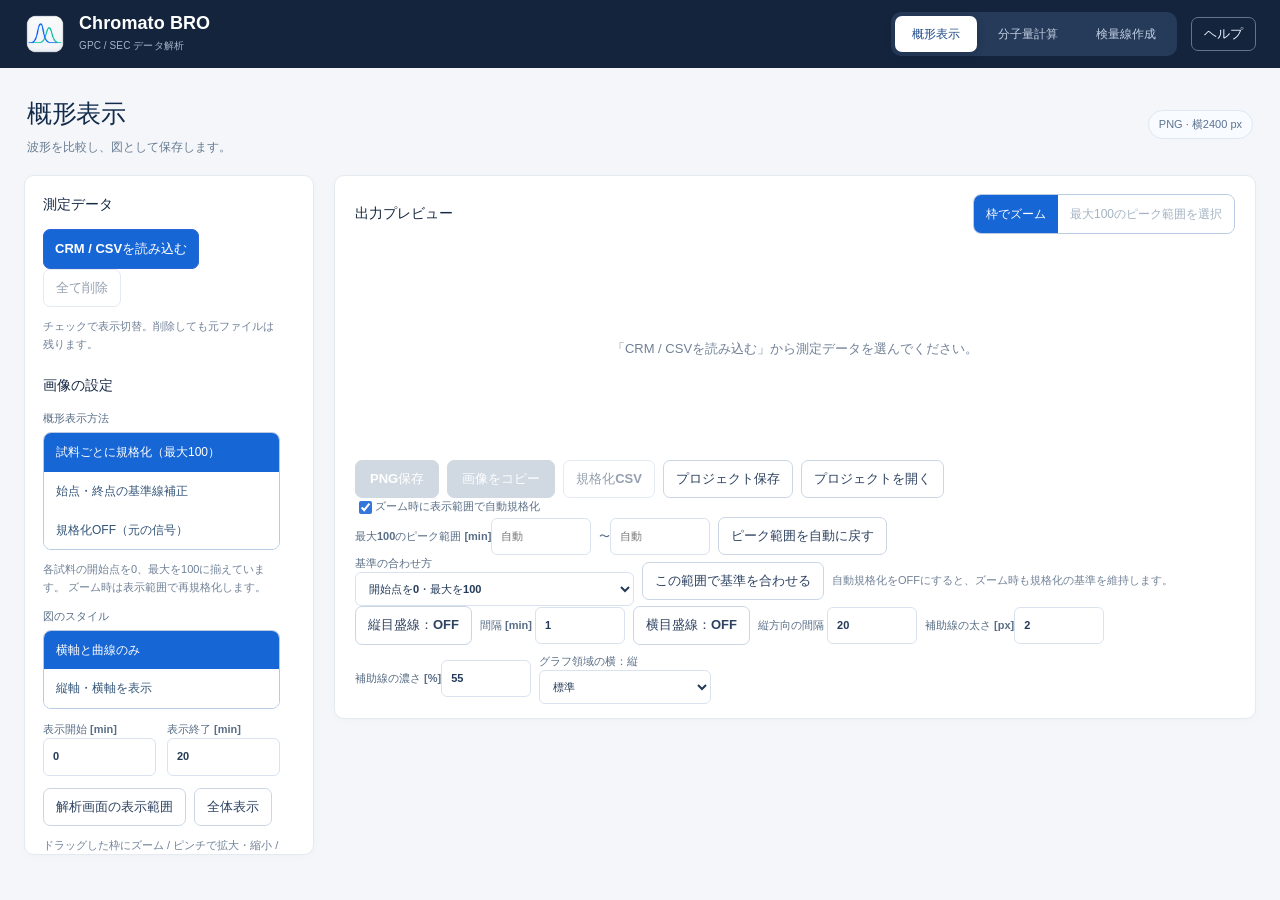
==== Chromato BRO-Windows/開発用/Resources/www/index.html @ 9dd87b42 "Keep molecular-weight controls accessible in independently scrolling sidebar" ====
<!DOCTYPE html>
<html lang="ja">
<head>
<meta charset="utf-8" />
<meta http-equiv="Content-Security-Policy" content="default-src 'none'; script-src 'self'; style-src 'unsafe-inline'; img-src 'self' data: blob:; connect-src 'none'; base-uri 'none'; form-action 'none'" />
<meta name="viewport" content="width=device-width,initial-scale=1" />
<meta name="color-scheme" content="light" />
<title>Chromato BRO</title>
<style>
:root {font-family:-apple-system,BlinkMacSystemFont,"Hiragino Kaku Gothic ProN","Yu Gothic",Meiryo,Arial,sans-serif;color:#1b2c42;background:#f3f6fb;font-synthesis:none}
*{box-sizing:border-box}body{margin:0;font-size:13px;line-height:1.56}
button,input,select,textarea{font:inherit}button{cursor:pointer}
header{height:72px;background:#111f37;color:white;display:flex;align-items:center;justify-content:space-between;padding:0 29px;gap:20px}
.logo{display:flex;align-items:center;gap:13px}.mark{width:39px;height:39px;border:2px solid #74d6d0;border-radius:12px;display:grid;place-items:center;color:#74d6d0;font-weight:800;font-size:24px;line-height:1}
.logo h1{font-size:18px;line-height:1.2;margin:0;letter-spacing:.1px}.logo small{color:#a5b4ca;letter-spacing:.5px;font-size:10px}
.hdright{display:flex;align-items:center;gap:12px;color:#b7c6da;font-size:12px}.hdright .dot{width:7px;height:7px;border-radius:50%;background:#52d1ac}
.workspace{display:grid;grid-template-columns:338px minmax(0,1fr);gap:20px;padding:20px;max-width:1880px;margin:auto}
aside{display:flex;flex-direction:column;gap:16px;min-width:0}.card{background:#fff;border:1px solid #e3eaf2;border-radius:14px;box-shadow:0 5px 22px rgba(30,55,94,.04);overflow:hidden}
.cardpad{padding:20px}.card h2{font-size:14px;margin:0 0 13px;color:#152844;display:flex;align-items:center;gap:8px}.tag{font-size:10px;border-radius:6px;background:#eef5fa;color:#375879;font-weight:600;padding:3px 7px;margin-left:auto}
.num{background:#e8f0fb;color:#37629c;min-width:22px;height:22px;border-radius:7px;display:inline-grid;place-items:center;font-size:12px}
.drop{border:1.5px dashed #99b4d4;border-radius:11px;padding:20px 12px;text-align:center;background:#f7fbff;transition:.2s}.drop.on{border-color:#0c7e9a;background:#eafafb}
.drop strong{display:block;font-size:13px}.drop p{font-size:11px;color:#66798c;margin:6px 0 12px}.primary{background:#2c66d5;color:white;border:1px solid #2c66d5;border-radius:8px;padding:8px 14px;font-weight:700}.primary:hover{background:#215bc2}
.secondary{border:1px solid #cbd6e5;background:white;color:#2d4261;border-radius:8px;padding:8px 12px;font-weight:600}.secondary:hover{background:#f1f5fb}
button:disabled{opacity:.5;cursor:not-allowed}.ghost{background:transparent;border:0;color:#4771b0;padding:4px 6px}
.file-list{margin-top:12px;display:flex;flex-direction:column;gap:6px;max-height:150px;overflow:auto}
.file-item{width:100%;text-align:left;border:1px solid #e6edf6;border-radius:8px;padding:8px 10px;background:#fbfcfe;display:flex;align-items:center;gap:8px;color:#3a5071}
.file-item.active{border-color:#6195eb;background:#eaf2ff}.file-item span{flex:1;overflow:hidden;text-overflow:ellipsis;white-space:nowrap}.file-item small{color:#7489a1}
.hint{color:#708197;font-size:11px;line-height:1.65}.warning{border-radius:9px;background:#fff9e6;border:1px solid #f2db99;padding:10px 12px;font-size:11px;color:#805a12;line-height:1.7}.error{background:#fff1f1;border:1px solid #f4c9cb;color:#a12634;padding:11px;border-radius:9px;font-size:12px}
label{color:#596e86;display:block;font-weight:600;font-size:11px}.input,textarea,select{border:1px solid #d9e3ef;background:white;border-radius:7px;padding:9px 9px;width:100%;color:#243a58;outline:none}
.input:focus,textarea:focus,select:focus{border-color:#4f8cdd;box-shadow:0 0 0 2px #eaf2ff}textarea{font-family:ui-monospace,SFMono-Regular,Menlo,monospace;font-size:11px;line-height:1.65;resize:vertical}
.formgrid{display:grid;grid-template-columns:1fr 1fr;gap:11px;margin:12px 0}.formgrid.three{grid-template-columns:repeat(3,1fr)}.line{display:flex;align-items:center;gap:8px;flex-wrap:wrap}.line .fill{flex:1}
.content{display:flex;flex-direction:column;gap:17px;min-width:0}.heading{display:flex;justify-content:space-between;align-items:center;gap:10px;margin:1px 1px 0}.heading h2{font-size:18px;margin:0}.subheading{font-size:11px;color:#708197}
.tabs{background:#e8eef6;display:inline-flex;padding:3px;gap:3px;border-radius:9px}.tabs button{padding:7px 12px;font-size:12px;border:0;background:transparent;border-radius:7px;color:#657890;font-weight:700}.tabs button.active{background:white;color:#1e4889;box-shadow:0 1px 4px #b5c5d8}
.plot-head{display:flex;justify-content:space-between;align-items:center;gap:12px;padding:18px 20px 5px}.plot-head h3{font-size:14px;margin:0}.plot-tools{display:flex;align-items:center;gap:8px;flex-wrap:wrap}
.pill{border:1px solid #dde8f4;background:#f8fbff;padding:5px 10px;border-radius:99px;color:#5b7290;font-size:11px}
.chartwrap{padding:4px 14px 11px;position:relative}canvas{width:100%;display:block}#chromChart{height:375px;touch-action:none;cursor:crosshair}#calChart{height:220px}
#hover{display:none;position:absolute;pointer-events:none;z-index:4;background:#172e4e;color:white;padding:8px 10px;border-radius:6px;font-size:11px;white-space:nowrap;box-shadow:0 5px 15px #14274733}
.range-controls{display:flex;align-items:end;gap:10px;flex-wrap:wrap;background:#f9fbff;padding:14px 20px 18px;border-top:1px solid #e8eef5}
.range-controls label{min-width:100px}.range-controls .input{width:110px}.range-controls select{width:170px}.range-controls .secondary{height:36px}
.metrics{display:grid;grid-template-columns:repeat(5,minmax(0,1fr));gap:12px}.metric{padding:16px 17px;min-width:0}.metric small{color:#7890aa;font-size:11px;font-weight:650}.metric .value{font-size:22px;letter-spacing:-.5px;color:#15324f;font-weight:750;margin:4px 0}.metric .caption{color:#8193a8;font-size:10px}
.metric.accent .value{color:#2a6cc7}
.twocol{display:grid;grid-template-columns:1fr 1fr;gap:17px}.sectionbody{padding:15px 20px}.statrows{display:grid;grid-template-columns:1fr auto;gap:9px 12px;margin-top:12px}.statrows dt{color:#61768f}.statrows dd{overflow-wrap:anywhere;max-width:260px;margin:0;font-variant-numeric:tabular-nums;font-weight:700}
.equation{font-family:Menlo,Consolas,monospace;font-size:11px;word-break:break-all;background:#f5f8fd;color:#314a68;padding:10px;border-radius:8px;margin:12px 0}
.results-note{padding:0 20px 17px}.statusline{min-height:24px;margin:10px 0 0;color:#64809d;font-size:11px}
.footer{max-width:1880px;margin:0 auto 24px;padding:0 23px;color:#8192aa;font-size:11px}
input[type=checkbox]{accent-color:#3675dc;vertical-align:middle}
@media(max-width:1180px){.metrics{grid-template-columns:repeat(3,minmax(0,1fr))}.workspace{grid-template-columns:295px minmax(0,1fr)}.twocol{grid-template-columns:1fr}}
@media(max-width:850px){header{padding:0 15px;height:64px}.workspace{grid-template-columns:1fr;padding:12px;gap:12px}aside{display:grid;grid-template-columns:1fr 1fr;align-items:start}.content{gap:12px}.metrics{grid-template-columns:repeat(2,minmax(0,1fr))}.hdright{display:none}#chromChart{height:290px}}
@media(max-width:540px){aside{grid-template-columns:1fr}.metrics{grid-template-columns:repeat(2,minmax(0,1fr))}.metric{padding:13px}.metric .value{font-size:18px}.range-controls label{width:44%}.range-controls .input,.range-controls select{width:100%}.heading{align-items:start;flex-direction:column}.plot-head{align-items:start;flex-direction:column}.logo h1{font-size:16px}}
@media print{aside,.plot-tools,.range-controls,.footer,header .hdright{display:none}header{background:white;color:black}.workspace{display:block;padding:0}.content{gap:12px}.card{break-inside:avoid;box-shadow:none}canvas{max-height:280px}}

/* Dedicated calibration editor (v2.0) */
header{justify-content:space-between}.nav-main{display:flex;gap:4px;align-items:center;background:#263a59;border-radius:10px;padding:4px}
.nav-btn{border:0;border-radius:7px;padding:9px 17px;background:transparent;color:#c2d0e2;font-size:12px;font-weight:700;white-space:nowrap}
.nav-btn.active{background:#fff;color:#1c4988;box-shadow:0 2px 8px #08172d35}
[hidden]{display:none!important}
.cal-page{max-width:1880px;margin:0 auto;padding:24px 24px 40px}
.cal-hero{display:flex;align-items:center;justify-content:space-between;gap:22px;margin:0 3px 23px}
.cal-hero h2{font-size:27px;margin:2px 0 5px;letter-spacing:-.5px;color:#132b4b}
.cal-hero p{font-size:12px;color:#657a91;margin:0}.overline{font-size:10px;font-weight:800;color:#54749a;letter-spacing:1.7px}
.apply-badge{font-size:11px;background:#e7f5ef;color:#226852;padding:8px 12px;border-radius:9px;white-space:nowrap}
.apply-badge.pending{background:#fff3e3;color:#9e6724}
.cal-grid{display:grid;grid-template-columns:minmax(0,1.48fr) minmax(360px,1fr);gap:17px;align-items:start}
.cal-card-head{padding:18px 20px 13px;display:flex;justify-content:space-between;align-items:center;gap:12px;border-bottom:1px solid #edf1f6;flex-wrap:wrap}
.cal-card-head h3{font-size:15px;letter-spacing:-.1px;margin:0 0 3px;color:#1b304b}.cal-card-head p{font-size:11px;color:#7c8da4;margin:0}
.cal-table-scroll{overflow-x:auto;max-height:545px;overflow-y:auto}.cal-table{border-collapse:collapse;width:100%;font-size:12px;text-align:left;white-space:nowrap}
.cal-table th{background:#f6f9fd;color:#667b92;font-size:10px;font-weight:750;padding:12px 10px;position:sticky;top:0;z-index:1;border-bottom:1px solid #e2eaf3}
.cal-table td{padding:7px 7px;border-bottom:1px solid #eef2f7}.cal-table tr.disabled{opacity:.50;background:#fafafa}.cal-table td:nth-child(1),.cal-table td:nth-child(2),.cal-table td:last-child{text-align:center}
.cal-table input[type=text],.cal-table input[type=number]{border:1px solid #d9e4ee;border-radius:6px;padding:7px 8px;background:#fff;min-width:0;max-width:100%;outline-offset:1px}
.cal-table .standard-name{width:125px}.cal-table .standard-time{width:107px}.cal-table .standard-weight{width:122px}
.cal-table .cal-readonly{font-variant-numeric:tabular-nums;font-family:ui-monospace,Menlo,monospace;color:#56718a;font-size:11px}
.cal-table tr.selected-edit{background:#f4f9ff}.cal-table .small-remove{border:0;background:transparent;color:#a5b4c9;padding:5px 9px;border-radius:5px;font-size:18px;line-height:1}
.cal-table .small-remove:hover{background:#ffeeee;color:#b74b4b}
.cal-panel-foot{border-top:1px solid #e6eef6;padding:16px 19px;display:flex;gap:12px;justify-content:space-between;align-items:end;flex-wrap:wrap;background:#fbfcfe}
.cal-inline-label{display:flex;flex-direction:column;gap:4px;font-size:10px;color:#637993;font-weight:700}.cal-inline-label select{min-width:120px}.cal-inline-label input{width:215px}
.cal-panel-foot .line{gap:8px}.cal-panel-foot button{white-space:nowrap}.primary.apply{background:#0b887a;border-color:#0b887a}.primary.apply:hover{background:#0c7268}.primary:disabled{background:#a3b4c6;border-color:#a3b4c6;cursor:not-allowed}
.cal-error{min-height:28px;padding:0 20px 9px;color:#b03e3e;font-size:11px}.cal-error.success{color:#257c60}
.cal-stat-card{padding-bottom:4px}.cal-kpi{display:grid;grid-template-columns:1fr 1fr;gap:10px;padding:19px 19px 12px}
.cal-kpi div{padding:11px 12px;background:#f6f9fd;border-radius:10px}.cal-kpi div:last-child{grid-column:span 2}
.cal-kpi small{display:block;font-size:10px;color:#7b8fa6;font-weight:700}.cal-kpi strong{font-size:20px;color:#1d457a;display:block;margin-top:1px;font-variant-numeric:tabular-nums}
.cal-kpi div:last-child strong{font-size:15px}.cal-eq-label{color:#6c83a0;font-size:10px;font-weight:700;margin:4px 19px}
.cal-equation{white-space:pre-wrap;overflow-wrap:anywhere;margin:0 19px 12px;border-radius:10px;border:1px solid #e4edf7;padding:13px;background:#f8faff;color:#253e5f;font-family:ui-monospace,Menlo,monospace;font-size:12px;line-height:1.75}
.cal-coeffs{margin:0 19px 10px;display:grid;grid-template-columns:1fr 1fr;gap:9px}.cal-coeffs div{background:#fbfcfe;border:1px solid #e9eef5;border-radius:7px;padding:8px 10px;display:flex;justify-content:space-between;gap:9px}
.cal-coeffs small{color:#6f84a0;font-size:10px}.cal-coeffs strong{font-size:11px;color:#29415d;font-family:ui-monospace,Menlo,monospace}
.cal-actions{display:flex;align-items:center;gap:7px;flex-wrap:wrap;padding:15px 19px 5px}.cal-actions button{font-size:11px}
.cal-footnote{color:#7b8da1;font-size:10px;padding:0 20px 13px;line-height:1.7}
.cal-big-chart{height:395px!important;width:100%;padding:7px 18px 0}
.cal-legend{display:flex;gap:22px;padding:9px 28px 17px;color:#70859a;font-size:11px;align-items:center}
.cal-anl-tool{margin:0;padding:15px 20px;background:#f0f6ff;border-bottom:1px solid #dae7fa}
.cal-anl-tool .cal-toolbar-title{font-size:13px;color:#204b86;font-weight:800;display:block}
.cal-anl-tool .cal-toolbar-title small{display:block;color:#637d9a;font-weight:500;font-size:11px;line-height:1.6;margin-top:3px}
.cal-anl-buttons{display:flex;align-items:center;gap:12px;flex-wrap:wrap;margin-top:10px}
.cal-anl-buttons label{display:flex;align-items:center;gap:6px}
.cal-anl-buttons select{min-width:110px;width:auto}
.anl-note{margin:8px 0 0;font-size:11px;color:#536d89;line-height:1.65}
.anl-peaks{padding:11px 20px;border-bottom:1px solid #edf1f6;background:#fff}
.anl-peaks-title{display:flex;justify-content:space-between;align-items:center;font-size:12px;font-weight:700;color:#385779;gap:10px;margin-bottom:5px}
.anl-peaks canvas{width:100%;height:105px;display:block}
.anl-peaks small{display:block;color:#7387a0;font-size:10px}
.legenddot{display:inline-block;width:10px;height:10px;border-radius:50%;margin-right:6px}.legenddot.used{background:#f28e51}.legenddot.omitted{background:#b6c4d3}.legendline{width:16px;height:3px;display:inline-block;margin-right:6px;background:#2e6cca;vertical-align:middle}
.cal-resid-chart{height:254px!important;padding:9px 14px;width:100%}
@media(max-width:1320px){.hdright{display:none}.cal-grid{grid-template-columns:1fr}.cal-plot-card{grid-row:2}.cal-residual-card{grid-row:3}}
@media(max-width:900px){header{height:auto;min-height:72px;flex-wrap:wrap;padding:11px 16px}.cal-page{padding:15px}.cal-hero{align-items:start;flex-direction:column}.cal-grid{grid-template-columns:minmax(0,1fr)}.cal-panel-foot{flex-direction:column;align-items:stretch}}
@media(max-width:540px){.nav-btn{padding:7px 10px;font-size:11px}.cal-hero h2{font-size:22px}.cal-card-head{align-items:start}.cal-panel-foot .line{align-items:stretch}.cal-panel-foot .line button{flex:1}}
@media print{.nav-main{display:none}.cal-page{padding:0}.cal-actions,.cal-panel-foot,.small-remove{display:none!important}}


.cal-measure-toolbar{padding:14px 19px 12px;background:#f6fafc;border-bottom:1px solid #e0eaf2;display:flex;align-items:end;justify-content:space-between;gap:12px;flex-wrap:wrap}
.cal-toolbar-title{font-size:12px;font-weight:750;color:#294665}.cal-toolbar-title small{display:block;font-size:10px;line-height:1.4;color:#8598a9;font-weight:400;margin-top:2px}
.cal-measure-toolbar .line{gap:7px}.cal-measure-toolbar label{font-size:10px;font-weight:650;color:#69809b;display:flex;flex-direction:column;gap:3px}
.cal-measure-toolbar input{width:92px;padding:6px 8px}.cal-measure-toolbar select{min-width:87px}
.cal-measure-toolbar button{align-self:end}

.graph-page{max-width:1880px;margin:auto;padding:24px}
.graph-layout{display:grid;grid-template-columns:300px minmax(0,1fr);gap:20px;align-items:start}
.graph-files{max-height:380px;overflow:auto}.graph-file{border:1px solid #dce5f0;border-radius:8px;padding:8px;margin:8px 0}.graph-file-controls{display:flex;gap:8px;align-items:center;margin-top:6px}.graph-file-controls label{font-size:11px;margin:0}.graph-file-controls input[type="number"]{width:90px}.graph-file-controls input[type="color"]{width:36px;height:28px;padding:1px}.graph-file.selected{border-color:#6093dd;background:#f2f6ff}.graph-settings>label{margin-bottom:5px}.graph-settings .primary{padding:9px 11px}
.graph-settings .drag-mode-buttons{flex-direction:column}.graph-settings .drag-mode-buttons button{text-align:left;width:100%}.graph-output,.graph-preview>p.hint,.graph-preview>#graphStatus{margin-left:20px;margin-right:20px}
.graph-legend-editor{display:block;font-size:11px;margin-top:7px}.graph-legend-editor input{width:100%;margin-top:3px}
.graph-options{display:flex;flex-direction:column;gap:13px;margin:22px 0}
.graph-preview .graph-options{margin:22px 28px;padding-left:8px}.graph-options label{font-size:12px}.graph-preview{padding-bottom:14px}
#graphCanvas{touch-action:none;cursor:crosshair;width:100%;height:auto}.graph-empty{padding:100px 24px;text-align:center;color:#708197}
@media(max-width:1050px){.graph-layout{grid-template-columns:1fr}.graph-settings{max-width:none}.graph-options{flex-direction:row;flex-wrap:wrap}.graph-settings .formgrid{max-width:400px}}
@media(max-width:1500px){.hdright{display:none}}
.axis-label-handle{position:absolute;cursor:grab;touch-action:none;border:1px dashed transparent;z-index:6}.axis-label-handle:hover,.axis-label-handle:focus-visible{border-color:#738cac;background:rgba(60,100,160,.04);outline:none}.axis-label-handle.moving{cursor:grabbing;border-color:#738cac}.graph-canvas-wrap{position:relative}.plot-selection{position:absolute;pointer-events:none;border:1px solid #286ed2;background:rgba(40,110,210,.13);z-index:5}
.file-row{display:flex;gap:5px;align-items:stretch}.file-row .file-item{flex:1;min-width:0}.file-remove{flex:none;border:1px solid #e2d7d7;background:white;color:#a04040;border-radius:7px;font-size:11px;padding:5px 8px}.file-remove:hover{background:#fff1f1}
.drag-mode-control{display:flex;flex-direction:column;gap:5px;color:#596e86;font-size:11px;font-weight:600}.drag-mode-buttons{display:flex;flex-wrap:wrap;border:1px solid #b9cbe3;border-radius:8px;overflow:hidden}.drag-mode-buttons button{border:0;background:white;color:#335578;font-size:12px;padding:10px 12px}.drag-mode-buttons button[aria-pressed="true"]{background:#2c66d5;color:white}.drag-mode-buttons button:disabled{opacity:.45;cursor:default}.drag-mode-buttons button#dragBaseline[aria-pressed="true"],.drag-mode-buttons button#graphDragBaseline[aria-pressed="true"]{background:#ad5909}.plot-selection[data-mode="baseline"]{border-color:#db7b20;background:rgba(219,123,32,.13)}.drag-mode-buttons button:focus-visible{outline:2px solid #172e4e;outline-offset:-3px}

/* Desktop appearance: shared spacing and controls. */
:root{--blue:#0869e9;--teal:#00ab98;--ink:#15283f;background:#f4f6f9;color:var(--ink)}
header{height:68px;padding:0 24px;gap:14px;background:#14243c}.brand-icon{width:42px;height:42px;border-radius:10px}.logo small{letter-spacing:.1px}.logo h1{font-size:18px}
button{border-radius:7px!important;transition:none!important;min-height:32px}button.primary{background:#1766d6}.header-help{background:transparent;border:1px solid #61758f;color:#eaf2ff;padding:6px 12px}.nav-main{margin-left:auto}.nav-btn{white-space:nowrap}
.card{border-radius:10px;box-shadow:0 2px 10px #17375505}.workspace{grid-template-columns:310px minmax(0,1fr);gap:18px;padding:20px}.num{display:none}.cardpad{padding:18px}.drop{padding:17px 12px}.hint{line-height:1.6}.advanced{margin-top:10px}.advanced summary{cursor:pointer;color:#657991;font-size:12px;margin-bottom:8px}
.metric .value{font-size:27px;font-variant-numeric:tabular-nums}.metric.accent{border-top:3px solid var(--teal)}.warning-card{border-left:3px solid #d8993c}.warning-card .hint{color:#78551f}.cal-hero{margin-bottom:18px}.cal-hero h2{font-size:25px}.cal-hero p{margin-top:4px}.graph-page,.cal-page{padding:24px}.graph-layout{grid-template-columns:290px minmax(0,1fr)}.graph-settings h2{font-size:14px}.graph-settings .drag-mode-buttons button{font-size:12px}.drag-mode-buttons button{border-radius:0!important}.drag-mode-buttons button[aria-pressed="true"]{background:#1766d6}.input,select,textarea{border-radius:6px}.session-error{position:fixed;bottom:14px;left:20px;right:20px;z-index:40;background:#fff3df;color:#80410e;border:1px solid #e0a861;padding:12px 16px;border-radius:9px}
.help-overlay{position:fixed;inset:0;z-index:100;background:#10203566;display:flex;align-items:center;justify-content:center;padding:24px}.help-content{background:#fff;border-radius:14px;max-width:820px;max-height:90vh;overflow:auto;padding:28px;color:#263d55;box-shadow:0 20px 70px #00112233}.help-heading{display:flex;align-items:center;gap:14px;border-bottom:1px solid #e2e9ef;padding-bottom:18px}.help-heading h2{margin:0}.help-heading span{font-size:12px;color:#60738a}.help-heading button{margin-left:auto}.help-content h3{margin-top:25px}.help-content p{line-height:1.85}.help-content code{overflow-wrap:anywhere}.help-content summary{cursor:pointer;color:#1464bf}.hint:empty{display:none}
@media(max-width:1100px){.workspace{grid-template-columns:270px minmax(0,1fr);gap:12px;padding:14px}.metrics{grid-template-columns:repeat(3,1fr)}.nav-btn{padding:8px 10px}.logo small{display:none}.graph-layout{grid-template-columns:260px minmax(0,1fr)}.plot-head{flex-wrap:wrap;gap:10px}}
@media(max-width:900px){header{padding:0 16px;gap:10px}.header-help{padding:4px 7px}.logo h1{font-size:16px}.brand-icon{width:34px;height:34px}.workspace,.graph-layout,.cal-grid{grid-template-columns:1fr}.workspace aside{display:grid;grid-template-columns:1fr 1fr}.workspace aside>.card{min-width:0}.metrics{grid-template-columns:repeat(3,1fr)}.graph-settings{display:block}.nav-btn{font-size:11px}.graph-preview{min-width:0}}
[hidden]{display:none!important}
.nav-main{touch-action:none;user-select:none}.nav-btn.nav-moving{opacity:.65;outline:2px solid #45bfc3;cursor:grabbing}
@media(min-width:901px){
 .workspace>aside{position:sticky;top:16px;max-height:calc(100vh - 110px);max-height:calc(100dvh - 110px);overflow-y:auto;overscroll-behavior-y:contain;scrollbar-gutter:stable;padding-right:4px;align-self:start}
 .graph-settings{position:sticky;top:16px;max-height:calc(100vh - 220px);max-height:calc(100dvh - 220px);overflow-y:auto;overscroll-behavior-y:contain;scrollbar-gutter:stable}
}
.graph-file-order{display:flex;align-items:center;gap:5px;margin-bottom:5px}.graph-file-order button{padding:2px 7px;font-size:12px}.graph-file-order .reorder-handle{cursor:grab;margin-right:auto}.graph-file.drag-over{outline:2px solid #2c66d5}.title-resize-handle{position:absolute;width:16px;height:16px;border-right:3px solid #4c78b1;border-bottom:3px solid #4c78b1;cursor:se-resize;touch-action:none;z-index:8}
.graph-settings .graph-output{margin:18px 0}.graph-settings .graph-options{display:flex;flex-direction:column;gap:10px}.graph-settings .graph-output input[type="number"]{max-width:100%}
.title-inline-editor{position:absolute;z-index:10;resize:none;padding:4px;border:2px solid #397bd2;background:#fff;color:#172e4e;outline:none}.title-inline-tools{flex-wrap:wrap;max-width:420px;position:absolute;z-index:11;display:flex;gap:4px;background:#fff;border:1px solid #cbd6e5;padding:4px;border-radius:6px}.title-inline-tools[hidden]{display:none}.title-inline-tools button{font-size:11px;padding:3px 7px}
/* Analysis controls keep their natural height inside an independent scroll pane. */
@media screen {
 #analysisPage>aside{display:flex;flex-direction:column;min-height:0;max-height:calc(100vh - var(--app-header-height,72px) - 40px);max-height:calc(100dvh - var(--app-header-height,72px) - 40px);overflow-y:auto;overscroll-behavior-y:contain;scrollbar-gutter:stable;padding:0 6px 6px 0;align-self:start}
 #analysisPage>aside>.card{flex:0 0 auto;min-width:0}
 #analysisPage>aside:focus-visible{outline:2px solid #397bd2;outline-offset:3px}
}
@media screen and (min-width:720px){
 #analysisPage{grid-template-columns:clamp(250px,25vw,310px) minmax(0,1fr)}
 #analysisPage>aside{position:sticky;top:16px}
}
@media screen and (max-width:719px){
 #analysisPage>aside{position:relative;top:auto}
}
</style>
</head>
<body>
<header>
  <div class="logo"><img class="brand-icon" src="app-icon.png" alt=""><div><h1>Chromato BRO</h1><small>GPC / SEC データ解析</small></div></div>
  <nav class="nav-main" aria-label="画面切替"><button class="nav-btn" id="navGraph" type="button">概形表示</button><button class="nav-btn active" id="navAnalysis" type="button">分子量計算</button><button class="nav-btn" id="navCalibration" type="button">検量線作成</button></nav><button id="helpOpen" class="header-help" title="操作ガイド">ヘルプ</button>
</header>
<div class="workspace" id="analysisPage">
<aside tabindex="0" aria-label="分子量計算の設定">
<section class="card cardpad">
<h2><span class="num">1</span>測定データの読み込み <span class="tag">.crm / .csv</span></h2>
<div class="drop" id="drop"><strong>ファイルをドラッグ＆ドロップ</strong><p>またはCRM / CSVを選択（複数可）</p><button class="primary" id="chooseFile">ファイルを選択</button><input hidden type="file" id="fileInput" accept=".crm,.csv,.txt" multiple></div>
<div class="file-list" id="files"></div><button class="secondary" id="removeAllFiles" disabled>全て削除</button><p class="hint">削除しても元ファイルは残ります。</p>
<div id="readInfo" class="hint" style="margin-top:11px">測定データを読み込む</div>
</section>
<section class="card cardpad">
<h2><span class="num">2</span>積分・ベースライン</h2>

<div class="formgrid"><label>積分開始 [min]<input class="input" id="start" type="number" min="0" step="0.01" value="7.8"></label><label>積分終了 [min]<input class="input" id="end" type="number" min="0" step="0.01" value="10.4"></label></div>
<label for="baseMode">ベースライン処理</label><select id="baseMode"><option value="endpoints">積分範囲両端を結ぶ直線</option><option value="range">始点・終点を指定して結ぶ直線</option><option value="manual">傾き・切片を入力</option><option value="zero">0を基準とする</option></select>
<div id="baseRange" class="formgrid" style="display:none"><label>ベースライン始点 [min]<input class="input" id="baseStart" type="number" step="any" value="0.1"></label><label>ベースライン終点 [min]<input class="input" id="baseEnd" type="number" step="any" value="18"></label><p class="hint" style="grid-column:1/-1">2時刻を数値入力、またはグラフ上のドラッグで指定。積分区間とは独立です。</p></div>
<div id="baseCoeffs" class="formgrid" style="display:none"><label>傾き [信号/min]<input class="input" id="baseSlope" type="number" step="any" value="0"></label><label>切片 [信号]<input class="input" id="baseIntercept" type="number" step="any" value="0"></label></div>
<p class="hint" id="modeInfo">RI信号を質量濃度に比例するものとして解析します。「ドラッグ操作」を「積分範囲を選択」に切り替えると、グラフ上で積分範囲を設定できます。</p>

</section>
<section class="card cardpad">
<h2><span class="num">3</span>分子量較正 <span class="tag">1〜3次</span></h2>
<p class="hint" style="margin-top:-5px">測定条件に合う検量線を適用してください。</p>
<div class="formgrid"><label>次数<select id="degree"><option>1</option><option>2</option><option selected>3</option></select></label><label>標準試料の単位<select disabled><option>g/mol</option></select></label></div>
<label>各行: 保持時間 [min], 分子量 [g/mol]</label>
<textarea id="standards" rows="10" spellcheck="false"></textarea>
<div class="line" style="margin-top:10px"><button class="primary" id="fit">較正曲線を再計算</button><button class="secondary" id="restoreCal">標準初期値</button></div>
<div class="statusline" id="calStatus"></div><label>保存した検量線<select class="input" id="calLibrarySelect"><option value="">検量線を選択</option></select></label><div class="line"><button class="secondary" id="calLibrarySave">現在の検量線を保存</button><button class="ghost" id="calLibraryDelete" disabled>選択した検量線を削除</button></div><label>保存名<input class="input" id="calLibraryName" type="text" maxlength="120" placeholder="省略時は検量線名"></label><p id="calLibraryStatus" class="hint" role="status"></p>
</section>
<section class="card cardpad">
<h2><span class="num">4</span>結果の保存</h2>
<div class="line" style="margin-bottom:9px"><button class="secondary" id="csvExport">分布CSV</button><button class="secondary" id="summaryExport">結果CSV</button><button class="secondary" id="pngExport">グラフPNG</button><button class="secondary" id="pngCopy">画像コピー</button></div>
<div class="line"><button class="secondary" id="jsonExport">プロジェクト保存</button><button class="secondary" id="jsonImport">プロジェクトを開く</button><input hidden type="file" id="jsonFile" accept=".json"></div>
<p class="hint" style="margin-bottom:0">較正係数と複数の測定データをJSONに保存し、次回同じ状態を復元できます。</p>
</section>
</aside>
<main class="content">
<div class="heading"><div><h2>分子量計算</h2><div class="subheading" id="datasetTitle">ファイルを読み込んで解析を開始</div></div><div class="pill" id="verification">未読込</div></div>
<section class="card">
<div class="plot-head"><h3>検出強度 <span class="subheading">/ 保持時間 [min]</span></h3><div class="plot-tools"><label style="font-size:11px;font-weight:500;display:flex;align-items:center;gap:6px"><input type="checkbox" id="overlay" checked>複数データの重ね合わせ</label><button class="secondary" id="resetView">全体表示</button></div></div>
<div class="chartwrap"><canvas id="chromChart"></canvas><div id="hover"></div></div>
<div class="range-controls"><label>横軸の数字間隔 [min]<input class="input" id="analysisTickInterval" type="number" min="1" step="1" placeholder="自動"></label><label>表示時間 [min]<input class="input" id="viewStart" type="number" step="0.1" value="0"></label><label>〜<input class="input" id="viewEnd" type="number" step="0.1" value="20"></label><div class="drag-mode-control"><span id="dragModeLabel">ドラッグ操作</span><div id="plotDragMode" class="drag-mode-buttons" role="group" aria-labelledby="dragModeLabel" data-mode="zoom"><button type="button" id="dragZoom" aria-pressed="true">枠でズーム</button><button type="button" id="dragIntegrate" aria-pressed="false">積分範囲を選択</button><button type="button" id="dragBaseline" aria-pressed="false">ベースライン範囲を選択</button></div></div><span class="hint">ピンチで拡大・縮小 / ダブルクリックで全体表示</span><button id="update" class="primary">解析を更新</button></div>
</section>
<div class="metrics">
<div class="card metric accent"><small>数平均分子量 Mn</small><div class="value" id="mn">—</div><div class="caption">g/mol · 相対値</div></div>
<div class="card metric"><small>重量平均分子量 Mw</small><div class="value" id="mw">—</div><div class="caption">g/mol · 相対値</div></div>
<div class="card metric"><small>Z平均分子量 Mz</small><div class="value" id="mz">—</div><div class="caption">g/mol</div></div>
<div class="card metric accent"><small>分散度 Đ</small><div class="value" id="dispersity">—</div><div class="caption">Mw / Mn</div></div>
<div class="card metric"><small>ピーク分子量 Mp</small><div class="value" id="mp">—</div><div class="caption">g/mol</div></div>
</div>
<section class="card warning-card" id="analysisWarnings" role="status" aria-live="polite"><div class="sectionbody" style="padding-bottom:0"><h2 style="margin-bottom:4px">解析上の注意</h2><div id="notice" class="hint">測定データを読み込んでください。</div></div><div class="results-note" id="errBox" style="display:none"></div></section>
<div class="twocol">
<section class="card"><div class="sectionbody"><h2>検量線 <span class="tag" id="calR2">R² —</span></h2><div id="equation" class="equation">log₁₀(M) = ...</div><canvas id="calChart"></canvas><p class="hint" id="calRange">標準試料の保持時間範囲：—</p></div></section>
<section class="card"><div class="sectionbody"><h2>積分レポート</h2><dl class="statrows"><dt>ファイル</dt><dd id="statFile">—</dd><dt>適用検量線</dt><dd id="statCalibration">—</dd><dt>積分面積（正信号）</dt><dd id="statArea">—</dd><dt>最大ピーク時刻</dt><dd id="statPeakTime">—</dd><dt>最大ピーク信号</dt><dd id="statPeakSignal">—</dd><dt>積分時刻範囲</dt><dd id="statBounds">—</dd><dt>ベースライン</dt><dd id="statBaseline">—</dd><dt>較正曲線の外挿</dt><dd id="statExtrap">—</dd><dt>積分点数</dt><dd id="statPoints">—</dd></dl><div style="margin-top:17px" class="line"><button class="secondary" id="printReport">印刷 / PDF保存</button></div></div></section>
</div>
</main></div>
<div id="calibrationPage" class="cal-page" hidden>
<div class="cal-hero"><div><h2>検量線作成</h2><p>標準試料の保持時間と分子量から検量線を作成します。</p></div><span id="calAppliedBadge" class="apply-badge">現在の解析へ適用済み</span></div>
 <div class="cal-grid">
  <section class="card cal-points"><div class="cal-card-head"><div><h3>標準試料データ <span id="calActiveCount" class="tag">10点</span></h3><p>各行の「使用」で近似に含める点を選択。数値変更後は「検量線を計算」を押してください。</p></div><div class="line"><button class="secondary" id="calImportCSV">CSV読込</button><input type="file" id="calCSVFile" accept=".csv,.txt" hidden><button class="secondary" id="calAddRow">＋ 行を追加</button><button class="ghost" id="calClearRows">全行クリア</button><button class="ghost" id="calRestore">標準初期値</button></div></div>
  <div class="cal-anl-tool"><span class="cal-toolbar-title">ANLファイルから標準試料10ピークを読み込む<small>RI / UVを選択し、各ピークの既知分子量を入力してください。</small></span>
   <div class="cal-anl-buttons"><button id="calImportANL" class="primary" type="button">ANLファイルを選択</button><input type="file" id="calANLFile" accept=".anl" multiple hidden><label>優先検出器<select id="calANLDetector"><option value="RI">RI</option><option value="UV">UV</option></select></label><label><input type="checkbox" id="calUseStoredMasses">新規行にファイル内分子量を転記（任意）</label></div>
   <div class="anl-note" id="calANLInfo">RI用・UV用のどちらか1ファイル、または両方同時に選択できます。保持時間を更新し、入力済み分子量は行順に保持します。</div>
  </div>
  <div class="anl-peaks" id="calANLPeaks" hidden><div class="anl-peaks-title"><span id="calANLPeaksTitle">ピーク保持時間</span><span class="tag" id="calANLPeaksCount">10点</span></div><canvas id="calANLPeaksCanvas" aria-label="ANLファイルから読み込んだピーク保持時間の位置図"></canvas><small>ピークの位置のみ表示しています。強度・形状はANLに含まれないため表示していません。</small></div>
  <div class="cal-measure-toolbar"><span class="cal-toolbar-title">標準試料の測定データからピーク時間を取り込む <small>測定ファイルのピーク時刻を自動抽出します。分子量は手動で設定してください。</small></span><div class="line"><label>検索開始 [min]<input id="calPeakStart" type="number" step="0.1" class="input" value="4.5"></label><label>検索終了 [min]<input id="calPeakEnd" type="number" step="0.1" class="input" value="10.5"></label><label>ピーク方向<select id="calPeakDirection"><option value="positive">正</option><option value="negative">負</option><option value="absolute">正負両方</option></select></label><button id="calImportCRM" class="secondary">CRM / CSVから追加</button><input hidden id="calMeasurements" type="file" accept=".crm,.csv,.txt" multiple></div></div>
  <div class="cal-table-scroll"><table class="cal-table"><thead><tr><th>使用</th><th>No.</th><th>標準試料名</th><th>保持時間 t [min]</th><th>分子量 M [g/mol]</th><th>log₁₀(M)</th><th>残差 log₁₀(M)</th><th></th></tr></thead><tbody id="calTableBody"></tbody></table></div>
  <div class="cal-measure-toolbar"><span class="cal-toolbar-title">標準試料：PSstandard<small id="calDateNote" hidden>測定日時が不明な場合は空欄にしてください。</small></span><div class="line"><label>測定日<input id="calMeasuredDate" class="input" type="date"></label><label>測定時刻<input id="calMeasuredTime" class="input" type="time" step="1"></label></div><input id="calDateSource" type="hidden" value=""><input id="calMetaDetector" type="hidden" value=""></div>
<div class="cal-panel-foot"><div class="line"><label class="cal-inline-label">近似次数 <select id="calDegree"><option value="1">1次</option><option value="2">2次</option><option value="3" selected>3次</option></select></label><span class="cal-inline-label">検量線名 <span id="calNameDisplay">PSstandard（標準初期値）</span><input id="calName" type="hidden" value="PSstandard（標準初期値）"></span></div><div class="line"><button class="primary" id="calCalculate">検量線を計算</button><button class="primary apply" id="calApply" disabled>この検量線を解析に適用 →</button></div></div>
  <div id="calError" class="cal-error" role="status" aria-live="polite"></div>
  </section>
  <section class="card cal-stat-card"><div class="cal-card-head"><div><h3>近似結果</h3><p>評価指標はlog₁₀(M)空間における値です。</p></div><span class="pill" id="calFitStatus">再計算待ち</span></div>
   <div class="cal-kpi"><div><small>決定係数 R²</small><strong id="calR2Big">—</strong></div><div><small>RMSE [log₁₀ M]</small><strong id="calRmse">—</strong></div><div><small>検量線範囲</small><strong id="calTimeLimits">—</strong></div></div>
   <div class="cal-eq-label">較正式</div><pre class="cal-equation" id="calEquationFull">log₁₀(M) = ...</pre>
   <div id="calCoefficients" class="cal-coeffs"></div>
   <div class="cal-actions"><button class="secondary" id="calCopyEquation">係数と式をコピー</button><button class="secondary" id="calExportCSV">標準データCSV</button><button class="secondary" id="calExportJSON">検量線JSON保存</button><button class="secondary" id="calImportJSON">検量線を開く</button><input type="file" id="calJSONFile" accept=".json" hidden></div>
   
  </section>
  <section class="card cal-plot-card"><div class="cal-card-head"><div><h3>分子量検量線</h3><p>横軸：保持時間 / 縦軸：log₁₀(M)。青線が近似曲線、丸印が標準試料です。</p></div><button class="secondary" id="calExportPNG">グラフPNG</button></div><canvas id="calEditorChart" class="cal-big-chart"></canvas><div class="cal-legend"><span><i class="legenddot used"></i>近似に使用</span><span><i class="legenddot omitted"></i>除外</span><span><i class="legendline"></i>近似曲線</span></div></section>
  <section class="card cal-residual-card"><div class="cal-card-head"><div><h3>残差プロット</h3><p>残差 = 実測 log₁₀(M) − 近似 log₁₀(M)</p></div></div><canvas id="calResidualChart" class="cal-resid-chart"></canvas><p id="calResidualNote" class="cal-footnote">標準試料を編集すると結果を再計算できます。</p></section>
 </div>
<section class="card cardpad" id="calEditorLibrarySection" style="margin-top:18px"><h3>検量線を保存一覧に追加</h3><div class="line"><label>保存名<input class="input" id="calEditorLibraryName" type="text" maxlength="120" placeholder="省略時は検量線名"></label><button class="primary" id="calEditorLibrarySave">この検量線を保存</button></div><p id="calEditorLibraryStatus" class="hint" role="status">計算済みの検量線を保存し、分子量計算の一覧から選択できます。</p></section>
</div>
<section id="graphPage" class="graph-page" hidden>
  <div class="cal-hero"><div><h2>概形表示</h2><p>波形を比較し、図として保存します。</p></div><span class="pill" id="graphImageSize">PNG · 横2400 px</span></div>
  <div class="graph-layout">
    <section class="card cardpad graph-settings">
      <h2>測定データ</h2>
      <button class="primary" id="graphChooseFile">CRM / CSVを読み込む</button><input type="file" id="graphFileInput" accept=".crm,.csv" multiple hidden>
      <p id="graphImportStatus" class="hint" role="status" aria-live="polite"></p>
      <div id="graphFiles" class="graph-files" aria-label="測定データ一覧"></div><button class="secondary" id="graphRemoveAll" disabled>全て削除</button><p class="hint">チェックで表示切替。削除しても元ファイルは残ります。</p>
      <h2 style="margin-top:22px">画像の設定</h2>
      <label id="graphModeLabel">概形表示方法</label><input id="graphMode" type="hidden" value="normalize"><div class="drag-mode-buttons" role="group" aria-labelledby="graphModeLabel" data-choice="graphMode"><button type="button" data-value="normalize" aria-pressed="true">試料ごとに規格化（最大100）</button><button type="button" data-value="baseline" aria-pressed="false">始点・終点の基準線補正</button><button type="button" data-value="raw" aria-pressed="false">規格化OFF（元の信号）</button></div><p id="graphModeInfo" class="hint"></p>
      <label id="graphStyleLabel">図のスタイル</label><input id="graphStyle" type="hidden" value="simple"><div class="drag-mode-buttons" role="group" aria-labelledby="graphStyleLabel" data-choice="graphStyle"><button type="button" data-value="simple" aria-pressed="true">横軸と曲線のみ</button><button type="button" data-value="detail" aria-pressed="false">縦軸・横軸を表示</button></div><div id="graphDetails">
      </div><div class="formgrid"><label>表示開始 [min]<input class="input" id="graphStart" type="number" step="any" value="0"></label><label>表示終了 [min]<input class="input" id="graphEnd" type="number" step="any" value="20"></label></div>
      <div class="line"><button class="secondary" id="graphSync">解析画面の表示範囲</button><button class="secondary" id="graphReset">全体表示</button></div><p class="hint">ドラッグした枠にズーム / ピンチで拡大・縮小 / ダブルクリックで全体表示</p>
      <label style="display:flex;gap:6px"><input type="checkbox" id="graphAutoY" checked>縦軸を自動調整</label><div class="formgrid"><label>縦軸の最小値<input id="graphYMin" class="input" type="number" step="any" value="0"></label><label>縦軸の最大値<input id="graphYMax" class="input" type="number" step="any" value="150"></label></div>
      <div id="graphBaselineSection" hidden><h3>横軸の基準線（従来方式）</h3>
      <label style="display:flex;align-items:center;gap:6px"><input id="graphBaseline" type="checkbox" checked> 始点・終点で補正して横軸を0にする</label>
      <div class="formgrid"><label>始点 [min]<input class="input" id="graphBaseStart" type="number" step="any" value="0.1"></label><label>終点 [min]<input class="input" id="graphBaseEnd" type="number" step="any" value="18"></label></div>
      <p class="hint">始点と終点の信号を結ぶ直線で補正します。解析条件は変わりません。</p></div>
<section class="graph-output" id="graphTitleSettings"><h3>グラフ内タイトル</h3><label>タイトル<textarea class="input" id="graphTitle" maxlength="500" rows="2" placeholder="例：GPC(CHCl3)"></textarea></label><input id="graphTitleFormat" type="hidden" value="[]"><div class="line"><span>選択した文字：</span><button class="secondary" type="button" data-title-script="normal">標準</button><button class="secondary" type="button" data-title-script="sub">下付き x₂</button><button class="secondary" type="button" data-title-script="super">上付き x²</button></div><div class="line"><label><input id="graphTitleAutoFit" type="checkbox" checked>枠を文字に合わせる</label><button class="secondary" id="graphTitleFit">枠を合わせる</button></div><div class="formgrid"><label>文字サイズ [px]<input class="input" id="graphTitleSize" type="number" min="12" max="160" value="54"></label><label>フォント<select class="input" id="graphTitleFont"><option value="system">システム標準</option><option value="Arial">Arial</option><option value="Helvetica">Helvetica</option><option value="Times">Times New Roman</option><option value="Georgia">Georgia</option><option value="Courier">Courier New</option></select></label><label>枠の幅 [px]<input class="input" id="graphTitleWidth" type="number" min="24" max="2200" value="400"></label><label>枠の高さ [px]<input class="input" id="graphTitleHeight" type="number" min="24" max="1000" value="100"></label><label>左右位置 [px]<input class="input" id="graphTitleX" type="number" min="-2400" max="2400" value="0"></label><label>上下位置 [px]<input class="input" id="graphTitleY" type="number" min="-6000" max="6000" value="0"></label></div><div class="line"><label><input type="checkbox" id="graphTitleBorder">枠線を表示</label><button class="secondary" id="graphTitleReset">タイトル位置を戻す</button></div></section><section class="graph-output graph-appearance" id="graphAppearance"><h3>線・文字の設定</h3>      <div class="formgrid"><label>横軸の線幅 [px]<input class="input" id="graphAxisWidth" type="number" min="0.5" max="20" step="0.5" value="3"></label><label>曲線の線幅 [px]<input class="input" id="graphCurveWidth" type="number" min="0.5" max="20" step="0.5" value="4"></label></div>
      <div class="formgrid"><label>横軸の数字間隔 [min]<input class="input" id="graphTickInterval" type="number" min="1" step="1" placeholder="自動"></label><label>目盛り数字のサイズ [px]<input class="input" id="graphTickSize" type="number" min="12" max="96" step="1" value="42"></label><label>横軸ラベルのサイズ [px]<input class="input" id="graphLabelSize" type="number" min="12" max="96" step="1" value="42"></label></div>
      <div class="formgrid"><label>軸ラベルの左右位置 [px]<input class="input" id="graphLabelX" type="number" min="-2400" max="2400" step="1" value="0"></label><label>軸ラベルの上下位置 [px]<input class="input" id="graphLabelY" type="number" min="-1400" max="1400" step="1" value="0"></label></div>
      <button class="secondary" id="graphLabelReset">軸ラベルの位置を戻す</button><p class="hint">横軸ラベルをドラッグして移動できます。</p>
      <label for="graphFont">フォント</label><select id="graphFont"><option value="system">システム標準</option><option value="Arial">Arial</option><option value="Helvetica">Helvetica</option><option value="Times">Times New Roman</option><option value="Georgia">Georgia</option><option value="Courier">Courier New</option></select>
      <p class="hint">文字サイズ・線幅は出力画像での値です。</p>

</section><div class="graph-options graph-output">
        <label><input type="checkbox" id="graphOverlay" checked> 読み込んだ全データを重ねる</label>
        <label><input type="checkbox" id="graphAxes" checked> 軸・数値を表示（詳細表示のみ）</label>
        
        <label><input type="checkbox" id="graphLegend"> ファイル名の凡例を表示</label>
      </div><div class="line graph-output"><label>凡例の文字サイズ [px]<input class="input" id="graphLegendSize" type="number" min="12" max="96" value="42" style="width:90px"></label><label>凡例の左右位置 [px]<input class="input" id="graphLegendX" type="number" min="-2400" max="2400" value="0" style="width:100px"></label><label>凡例の上下位置 [px]<input class="input" id="graphLegendY" type="number" min="-1400" max="1400" value="0" style="width:100px"></label><button class="secondary" id="graphLegendReset">凡例の位置を戻す</button></div>
      <p class="hint">表示設定は分子量計算に影響しません。</p>
<p id="graphSource" class="hint"></p>
    </section>
    <section class="card graph-preview"><div class="plot-head"><h3>出力プレビュー</h3><div id="graphDragMode" class="drag-mode-buttons" role="group" aria-label="概形のドラッグ操作" data-mode="zoom"><button type="button" id="graphDragZoom" aria-pressed="true">枠でズーム</button><button type="button" id="graphDragPeak" aria-pressed="false">最大100のピーク範囲を選択</button></div></div><div id="graphEmpty" class="graph-empty">「CRM / CSVを読み込む」から測定データを選んでください。</div><div class="graph-canvas-wrap"><input type="hidden" id="graphNormStart" value=""><input type="hidden" id="graphNormEnd" value=""><canvas id="graphCanvas" width="2400" height="1400" aria-label="保存・コピーするクロマトグラム画像" hidden></canvas><textarea id="graphTitleInlineEditor" class="title-inline-editor" aria-label="タイトルを直接編集" hidden></textarea><div id="graphTitleInlineTools" class="title-inline-tools" hidden><button class="secondary" data-title-script="normal">標準</button><button class="secondary" data-title-script="sub">下付き x₂</button><button class="secondary" data-title-script="super">上付き x²</button><button class="primary" id="graphTitleEditDone">完了</button><span id="graphTitleInlinePreview" aria-label="装飾プレビュー" style="flex-basis:100%;color:#172e4e"></span></div><div id="graphTitleHandle" class="axis-label-handle" role="button" tabindex="0" aria-label="タイトルを移動" title="ドラッグで移動" hidden></div><div id="graphTitleResize" class="title-resize-handle" role="button" tabindex="0" aria-label="タイトル枠の大きさを変更" title="ドラッグで枠の大きさを変更" hidden></div><div id="graphLegendHandle" class="axis-label-handle" role="button" tabindex="0" aria-label="凡例を移動" title="ドラッグで移動 / ダブルクリックで初期位置" hidden></div><div id="graphLabelHandle" class="axis-label-handle" role="button" tabindex="0" aria-label="横軸ラベルを移動。矢印キーで微調整、Escapeでドラッグ取消" title="ドラッグで移動 / ダブルクリックで初期位置" hidden></div></div><div class="line graph-output"><button class="primary" id="graphSave" disabled>PNG保存</button><button class="primary" id="graphCopy" disabled>画像をコピー</button><button class="secondary" id="graphCSV" disabled>規格化CSV</button><button class="secondary" id="graphProjectSave">プロジェクト保存</button><button class="secondary" id="graphProjectOpen">プロジェクトを開く</button><input id="graphProjectInput" type="file" accept=".json" hidden></div><div class="line graph-output"><label><input type="checkbox" id="graphAutoNormalize" checked>ズーム時に表示範囲で自動規格化</label></div><div class="line graph-output" id="graphPeakControls"><label>最大100のピーク範囲 [min]<input class="input" id="graphPeakStart" type="number" step="any" placeholder="自動" style="width:100px"></label><label>〜<input class="input" id="graphPeakEnd" type="number" step="any" placeholder="自動" style="width:100px"></label><button class="secondary" id="graphPeakClear">ピーク範囲を自動に戻す</button></div><div class="line graph-output">      <label>基準の合わせ方<select class="input" id="graphNormChoice"><option value="start">開始点を0・最大を100</option><option value="endpoints">両端の基準線で補正・最大を100</option></select></label><button class="secondary" id="graphNormalizeRange">この範囲で基準を合わせる</button><input type="hidden" id="graphNormMethod" value="start"><p class="hint">自動規格化をOFFにすると、ズーム時も規格化の基準を維持します。</p></div><div class="line graph-output"><input type="checkbox" id="graphGuides" hidden><button class="secondary" id="graphGuideToggle" aria-pressed="false">縦目盛線：OFF</button><label>間隔 [min] <input class="input" id="graphGuideInterval" type="number" min="0.001" step="any" value="1" style="width:90px"></label><input type="checkbox" id="graphGrid" hidden><button class="secondary" id="graphHorizontalToggle" aria-pressed="false">横目盛線：OFF</button><label>縦方向の間隔 <input class="input" id="graphHorizontalInterval" type="number" min="0.001" step="any" value="20" style="width:90px"></label><label>補助線の太さ [px]<input class="input" id="graphGuideWidth" type="number" min="0.5" max="20" step="0.5" value="2" style="width:90px"></label><label>補助線の濃さ [%]<input class="input" id="graphGuideOpacity" type="number" min="0" max="100" step="5" value="55" style="width:90px"></label><label>グラフ領域の横：縦 <select class="input" id="graphAspect"><option value="">標準</option><option value="2">2：1</option><option value="1.7777777778">16：9</option><option value="1.3333333333">4：3</option><option value="1">1：1</option><option value="0.75">3：4</option></select></label></div><div id="graphStatus" class="hint" role="status" aria-live="polite"></div></section>
  </div>
</section>
<div id="sessionStatus" class="session-error" role="alert" hidden></div>
<div id="helpPanel" class="help-overlay" role="dialog" aria-modal="true" aria-labelledby="helpTitle" hidden>
<section class="help-content"><div class="help-heading"><img src="app-icon.png" alt="" width="48" height="48"><div><h2 id="helpTitle">Chromato BRO ヘルプ</h2><span>バージョン 26.10.21 · GPC/SECデータ解析ソフトウェア</span></div><button id="helpClose" class="secondary">閉じる</button></div>
<h3>はじめに・画面の切り替え</h3>
<p>「概形表示」「分子量計算」「検量線作成」を右上のボタンで切り替えます。初期の順序はこの並びです。ボタンを長押し、または右ボタンでドラッグすると並べ替えられます。再起動時は、データと設定を復元して左端の画面を開きます。</p>
<h3>概形表示：読み込みと重ね合わせ</h3>
<p>「CRM / CSVを読み込む」で複数ファイルを選択できます。一覧で表示・非表示、色、凡例名、y軸移動量を変更します。「並べ替え」のドラッグ、または↑↓で順番を変えると、曲線と凡例の順番にも反映されます。「削除」「全て削除」は一覧から取り除くだけで、元のファイルや検量線は削除しません。</p>
<p>初期表示は全体表示・「横軸と曲線のみ」・凡例なしです。横軸名は <code>elution time (min)</code> です。</p>
<h3>規格化と基準の合わせ方</h3>
<p>標準の「試料ごとに規格化（最大100）」では、各試料の開始信号を0、最大ピークを100に揃えます。濃度や検出強度が違う試料も個別に規格化します。y軸移動量は規格化後に加算します。これらは表示専用で、元データと分子量計算を変更しません。</p>
<ul><li><strong>ピークを指定：</strong>「最大100のピーク範囲を選択」を選んでグラフを横にドラッグするか、グラフ下の「最大100のピーク範囲 [min]」へ入力します。各試料の指定範囲内の最大ピークが100になります。基準線と表示範囲は変わりません。範囲外の高いピークは100を超えることがあります。</li>
<li><strong>表示範囲を基準にする：</strong>グラフ下で「開始点を0・最大を100」または「両端の基準線で補正・最大を100」を選び、「この範囲で基準を合わせる」を押します。</li>
<li><strong>ズーム時の自動規格化：</strong>初期ONです。ONではズーム先の範囲で規格化し直します。OFFでは規格化値を固定して表示範囲だけを変えます。右ドラッグによる横移動では再規格化しません。</li></ul>
<p>「概形表示方法」から、始点・終点の基準線補正や元信号表示へ切り替えられます。開始信号より小さい値は負になります。必要に応じて比較範囲で基準を合わせるか、両端の基準線による補正を選んでください。負の値は内部データに保持します。基準線補正の始点・終点は、分子量計算とは独立して設定できます。</p>
<h3>グラフの拡大・移動</h3>
<p>「枠でズーム」を選び、左ドラッグで囲んだ範囲を拡大します。ピンチで拡大・縮小、右ボタンを押したままドラッグすると横移動できます。「全体表示」またはダブルクリックで全体へ戻します。表示開始・終了、縦軸の最小・最大値も数値入力できます。範囲選択を取り消すにはEscapeを押します。</p>
<h3>タイトル・凡例・図のスタイル</h3>
<p>左欄でタイトル、線幅、フォント、目盛り数字と横軸ラベルのサイズ、凡例などを変更できます。左欄はグラフと独立してスクロールします。横軸の数字間隔は空欄で自動、1以上の整数で指定します。数字と軸ラベルの標準サイズは42pxです。文字サイズ・線幅の数値は出力画像を基準とします。</p>
<p>画像内のタイトルはダブルクリックで直接編集できます。文字を選び「下付き」「上付き」で <code>CHCl₃</code> などを表現します。Enterまたは「完了」で確定、Shift＋Enterで改行、Escapeで取り消します。タイトルをドラッグすると移動、右下の角で枠サイズを変更できます。「枠を文字に合わせる」や「枠を合わせる」で余白を調整します。</p>
<p>「ファイル名の凡例を表示」をONにすると凡例が画像内に表示されます。凡例名は測定一覧で編集でき、文字サイズ・位置は左欄で変更、画像内ではドラッグで移動できます。</p>
<p>グラフ下では縦目盛線・横目盛線を個別にON/OFFできます。どちらも点線です。縦の間隔はmin、横の間隔は縦軸の単位（規格化時は%）で指定します。太さ・濃さは両方向に共通です。「グラフ領域の横：縦」で縦横比を変更できます。</p>
<h3>画像・プロジェクトの保存と読み込み</h3>
<p>概形グラフの下に「PNG保存」「画像をコピー」「プロジェクト保存」「プロジェクトを開く」があります。画像は現在の表示・タイトル・凡例・補助線を反映した白背景です。コピー後は貼り付け先でCtrl+Vを押します。規格化時は「規格化CSV」も出力できます。</p>
<p>プロジェクトJSONには測定データ、重ね合わせ、色、順番、基準範囲、タイトルの文字装飾、凡例などを保存します。「プロジェクトを開く」で復元できます。分子量計算の保存欄にも同じプロジェクト操作があります。自動保存とは別に、研究記録としてプロジェクトを保存してください。</p>
<h3>分子量計算</h3>
<p>CRM / CSVを読み込み、積分範囲とベースライン、適用検量線を設定します。「積分範囲を選択」「ベースライン範囲を選択」を選んでドラッグするか、時刻を入力します。ベースラインは積分範囲の両端を結ぶ方法、独立した始点・終点を結ぶ方法、傾き・切片の入力、0基準から選べます。</p>
<p>Mn・Mw・Mz・Mpはg/mol、分散度ĐはMw / Mnです。積分レポートで積分区間、ベースライン、適用したPSstandard検量線の測定日時・検出器、外挿の有無を確認できます。結果CSV、分布CSV、PNG、プロジェクトJSONを保存し、印刷 / PDF保存も利用できます。</p>
<h3>検量線作成・保存・適用</h3>
<p>ANLのRI / UVを選び、標準試料の10ピークの保持時間を読み込みます。標準試料名・検量線名・測定日はファイル名から取得します。時刻は推測しません。新しいANLへ読み替えても入力済み分子量は行順で保持するため、各ピークとの対応を確認してください。</p>
<p>各行の既知分子量を編集し、「使用」で近似に含める点を選択します。行の追加・削除、標準点CSV、測定データのピーク取り込みにも対応します。1〜3次の「検量線を計算」で係数・R²・RMSE・残差を確認し、「この検量線を解析に適用」で反映します。計算・保存だけでは解析の検量線は変わりません。</p>
<p>分子量計算の「現在の検量線を保存」、検量線作成ページ最下部の保存操作で、複数の検量線を保持できます。分子量計算の「保存した検量線」から選択して適用します。検量線JSONはファイルへの保存と再読み込みにも対応します。</p>
<h3>自動保存とショートカット</h3>
<p>測定データ・適用検量線・編集途中の標準試料・表示設定・ページ順序を自動保存します。終了時に保存を待ち、再起動後も復元します。復元や保存のエラー時は原本を上書きしません。元の測定ファイルを変更することもありません。</p>
<p>Ctrl+O：現在の画面で読み込み、Ctrl+S：プロジェクト／検量線保存、Ctrl+1：分子量計算、Ctrl+2：検量線作成、Ctrl+3：概形表示、Ctrl+0：全体表示。これらの画面番号はボタンを並べ替えても固定です。</p>
<p>自動保存先：<code>%LOCALAPPDATA%\GPCAnalyzer\session-v1.json</code>。前回分は <code>session-v1.previous.json</code> です。</p>
<h3>最新版へのアップデート</h3>
<p>更新先はアプリに組み込み済みで、URLの入力・変更は不要です。メニューバーの「アップデートを確認…」を選び、新版があればダウンロードして「更新して再起動」を実行します。Macは「Chromato BRO」メニュー、Windowsは「ヘルプ」メニューにあります。データ・検量線・設定は引き継がれます。</p>
<p>Macはアプリケーションフォルダへ移動して起動してください。WindowsはZIPを「すべて展開」し、フォルダ全体を保管して中のEXEを起動します。EXEだけを取り出さないでください。更新時はアプリ保存先への書き込み権限が必要です。</p>
<h3>対応形式と解析上の制約</h3>
<p>CRM・ANLは確認できたChromato-PRO形式に対応します。未知の形式、チャンネル、時間軸、信号スケールは元ソフト／対応CSVと照合してください。Chromato-PROおよびメーカーの公式製品ではありません。ANLはピーク情報を読み込む形式で、クロマトグラムの波形は表示しません。CSVは保持時間（min）と信号を読み込み、Rt / Concヘッダーにも対応します。</p>
<p>通常解析は正の補正信号を質量濃度に比例すると仮定した相対分子量です。負信号を0にクリップし、時間幅を考慮して積分します。標準物質、検出器、カラム、溶離液、温度の違いは自動補正されません。初期検量線は測定条件への適合を保証しません。外挿の有無は積分レポートで確認できます。測定条件に合う検量線を適用し、計算不能や非物理的な結果の警告を確認してください。</p>
<p>解析は端末内で完結し、オフラインで使用できます。インターネット接続はアップデートの確認・ダウンロード時に使用します。</p>
</section></div>
<script src="windows-bridge.js"></script>
<script src="native-export.js"></script>
<script src="gpc-core.js"></script>
<script src="calibration-meta.js"></script>
<script src="figure-data.js"></script>
<script src="title-text.js"></script>
<script src="figure-renderer.js"></script>
<script src="plot-interaction.js"></script>
<script src="app.js"></script>
<script src="calibration.js"></script>
<script src="graph-export.js"></script>
<script src="product-ui.js"></script>
<script src="page-order.js"></script>
<script src="calibration-library.js"></script>
<script src="session.js"></script>
</body></html>
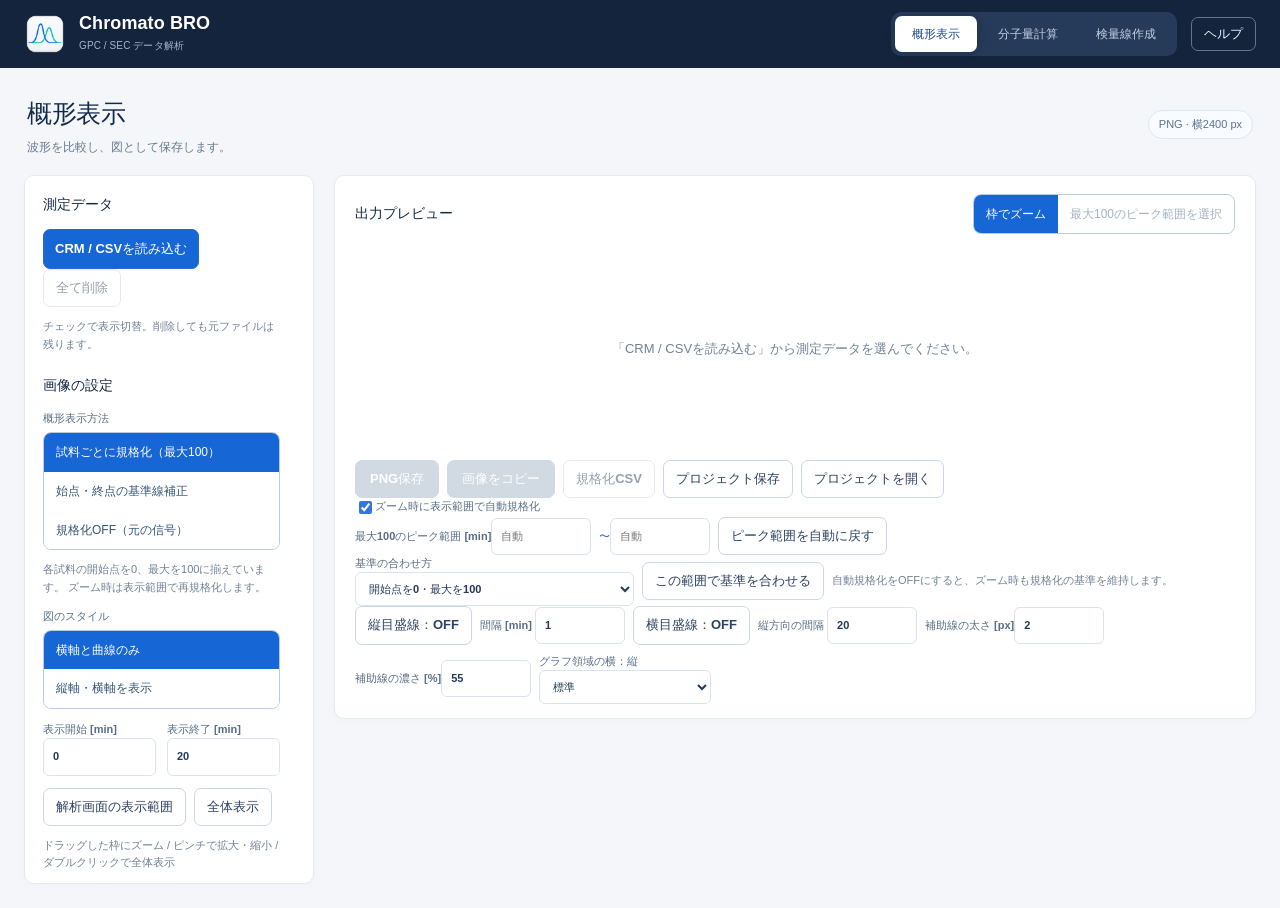
==== commit 354c76ee: "Extend sidebars to window bottom and preserve manual distribution ZIPs" ====
--- a/Chromato BRO-Windows/開発用/Resources/www/index.html
+++ b/Chromato BRO-Windows/開発用/Resources/www/index.html
@@ -138,14 +138,14 @@
 .nav-main{touch-action:none;user-select:none}.nav-btn.nav-moving{opacity:.65;outline:2px solid #45bfc3;cursor:grabbing}
 @media(min-width:901px){
  .workspace>aside{position:sticky;top:16px;max-height:calc(100vh - 110px);max-height:calc(100dvh - 110px);overflow-y:auto;overscroll-behavior-y:contain;scrollbar-gutter:stable;padding-right:4px;align-self:start}
- .graph-settings{position:sticky;top:16px;max-height:calc(100vh - 220px);max-height:calc(100dvh - 220px);overflow-y:auto;overscroll-behavior-y:contain;scrollbar-gutter:stable}
+ .graph-settings{position:sticky;top:16px;max-height:var(--sidebar-height,calc(100vh - 220px));max-height:var(--sidebar-height,calc(100dvh - 220px));align-self:start;overflow-y:auto;overscroll-behavior-y:contain;scrollbar-gutter:stable}
 }
 .graph-file-order{display:flex;align-items:center;gap:5px;margin-bottom:5px}.graph-file-order button{padding:2px 7px;font-size:12px}.graph-file-order .reorder-handle{cursor:grab;margin-right:auto}.graph-file.drag-over{outline:2px solid #2c66d5}.title-resize-handle{position:absolute;width:16px;height:16px;border-right:3px solid #4c78b1;border-bottom:3px solid #4c78b1;cursor:se-resize;touch-action:none;z-index:8}
 .graph-settings .graph-output{margin:18px 0}.graph-settings .graph-options{display:flex;flex-direction:column;gap:10px}.graph-settings .graph-output input[type="number"]{max-width:100%}
 .title-inline-editor{position:absolute;z-index:10;resize:none;padding:4px;border:2px solid #397bd2;background:#fff;color:#172e4e;outline:none}.title-inline-tools{flex-wrap:wrap;max-width:420px;position:absolute;z-index:11;display:flex;gap:4px;background:#fff;border:1px solid #cbd6e5;padding:4px;border-radius:6px}.title-inline-tools[hidden]{display:none}.title-inline-tools button{font-size:11px;padding:3px 7px}
 /* Analysis controls keep their natural height inside an independent scroll pane. */
 @media screen {
- #analysisPage>aside{display:flex;flex-direction:column;min-height:0;max-height:calc(100vh - var(--app-header-height,72px) - 40px);max-height:calc(100dvh - var(--app-header-height,72px) - 40px);overflow-y:auto;overscroll-behavior-y:contain;scrollbar-gutter:stable;padding:0 6px 6px 0;align-self:start}
+ #analysisPage>aside{display:flex;flex-direction:column;min-height:0;max-height:var(--sidebar-height,calc(100vh - var(--app-header-height,72px) - 40px));max-height:var(--sidebar-height,calc(100dvh - var(--app-header-height,72px) - 40px));overflow-y:auto;overscroll-behavior-y:contain;scrollbar-gutter:stable;padding:0 6px 6px 0;align-self:start}
  #analysisPage>aside>.card{flex:0 0 auto;min-width:0}
  #analysisPage>aside:focus-visible{outline:2px solid #397bd2;outline-offset:3px}
 }
@@ -283,7 +283,7 @@
 </section>
 <div id="sessionStatus" class="session-error" role="alert" hidden></div>
 <div id="helpPanel" class="help-overlay" role="dialog" aria-modal="true" aria-labelledby="helpTitle" hidden>
-<section class="help-content"><div class="help-heading"><img src="app-icon.png" alt="" width="48" height="48"><div><h2 id="helpTitle">Chromato BRO ヘルプ</h2><span>バージョン 26.10.21 · GPC/SECデータ解析ソフトウェア</span></div><button id="helpClose" class="secondary">閉じる</button></div>
+<section class="help-content"><div class="help-heading"><img src="app-icon.png" alt="" width="48" height="48"><div><h2 id="helpTitle">Chromato BRO ヘルプ</h2><span>バージョン 26.10.27 · GPC/SECデータ解析ソフトウェア</span></div><button id="helpClose" class="secondary">閉じる</button></div>
 <h3>はじめに・画面の切り替え</h3>
 <p>「概形表示」「分子量計算」「検量線作成」を右上のボタンで切り替えます。初期の順序はこの並びです。ボタンを長押し、または右ボタンでドラッグすると並べ替えられます。再起動時は、データと設定を復元して左端の画面を開きます。</p>
 <h3>概形表示：読み込みと重ね合わせ</h3>
